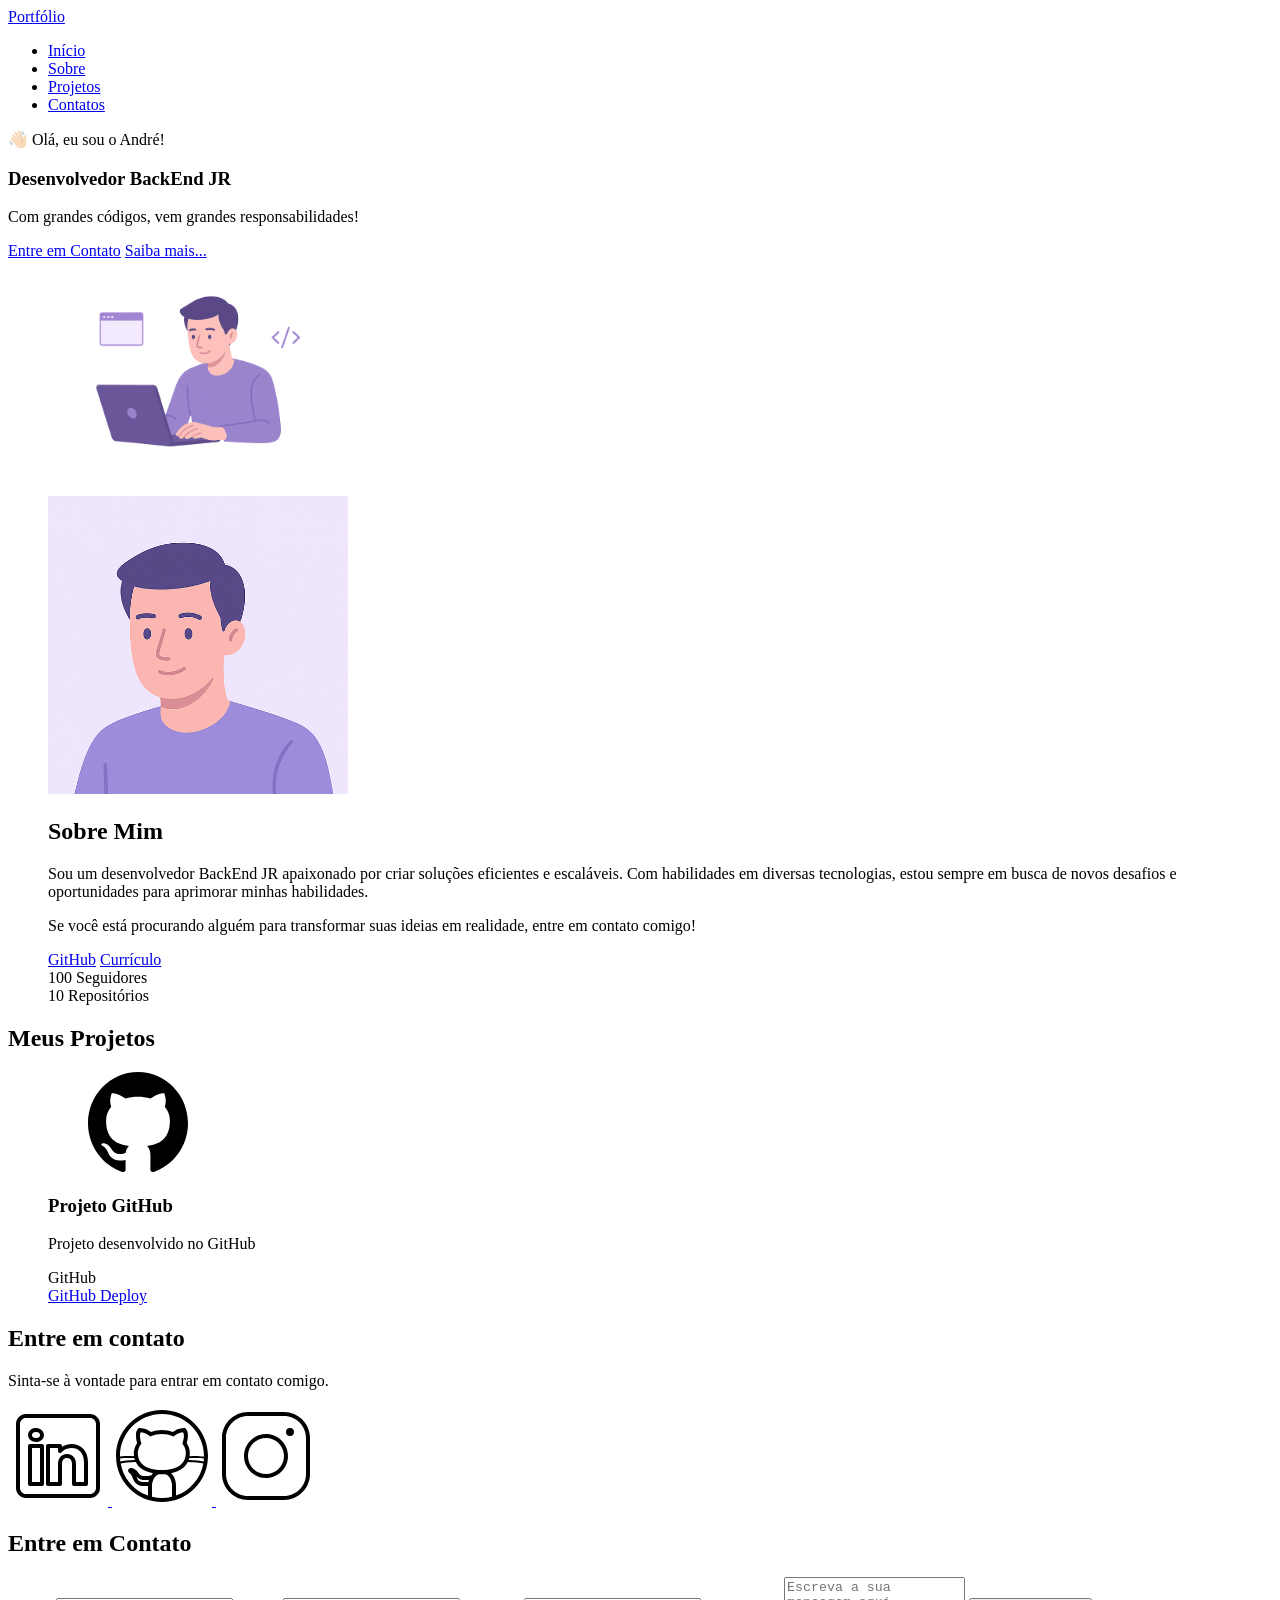
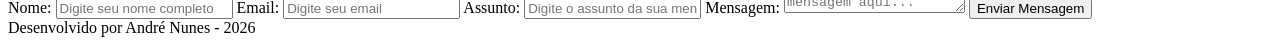
==== sucess.html @ fc2e1297 ":tada: Commit Inicial" ====
<!DOCTYPE html>
<html lang="pt-br">

<head>
    <meta charset="UTF-8">
    <meta name="viewport" content="width=device-width, initial-scale=1.0">

    <meta name="author" content="André Nunes">

    <meta name="description" content="Portfólio Pessoal do André Nunes, 
                    desenvolvedor BackEnd JR especializado em criar soluções 
                    eficientes e escaláveis. Conheça meus projetos e entre em contato.">

    <meta name="robots" content="index, follow">

    <link rel="icon" type="image/svg+xml" href="./assets/img/favicon.svg">

    <title>Portfólio do André</title>
</head>

<body>

    <!--- Cabeçalho da Página -->
    <header>
        <div class="menu-content">
            <!-- Título do cabeçalho -->
            <a href="index.html" id="titulo">Portfólio</a>

            <!-- Menu de Navegação -->
            <nav>
                <ul class="menu-list">
                    <li><a href="#hero">Início</a></li>
                    <li><a href="#about">Sobre</a></li>
                    <li><a href="#projects">Projetos</a></li>
                    <li><a href="#contact">Contatos</a></li>

                </ul>
            </nav>
        </div>
    </header>

    <!--- Conteúdo Principal da Página -->
    <main>

        <!-- Seção Hero -->
        <section id="hero" class="section-container hero-container">

            <!-- Boas Vindas-->
            <article>
                <span>👋🏻 Olá, eu sou o André!</span>
                <h1>Desenvolvedor BackEnd JR</h1>
                <p>Com grandes códigos, vem grandes responsabilidades!</p>

                <div class="buttons-container">
                    <a href="#contact" class="botao">Entre em Contato</a>
                    <a href="#about" class="botao-outline">Saiba mais...</a>
                </div>
            </article>

            <!-- Imagem da Seção Hero -->
            <figure class="hero-image">
                <img src="./assets/img/foto_dev_man.svg" width="300" alt="Foto do autor do site"
                    class="float-animation">
            </figure>

        </section>

        <!-- Seção Sobre Mim -->
        <section id="about" class="section-container about-container">

            <!-- Imagem da Seção Sobre Mim -->
            <figure class="about-image">
                <img src="./assets/img/avatar_dev_man.svg" width="300" alt="Foto - Perfil do autor do site">


                <!-- Conteúdo da Seção Sobre Mim -->
                <article class="about-content">
                    <h2>Sobre Mim</h2>
                    <p>Sou um desenvolvedor BackEnd JR apaixonado por criar soluções eficientes e escaláveis. Com
                        habilidades em diversas tecnologias, estou sempre em busca de novos desafios e oportunidades
                        para aprimorar minhas habilidades.</p>
                    <p>Se você está procurando alguém para transformar suas ideias em realidade, entre em contato
                        comigo!</p>

                    <!-- Links (GitHub + Currículo) e Dados do GitHub-->
                    <div class="about-buttons-data">

                        <!-- Links-->
                        <div class="buttons-container">
                            <a href="https://github.com/andrelsrn" target="_blank" class="botao">GitHub</a>
                            <a href="./Currículo Novo - André Nunes.pdf" target="_blank"
                                class="botao-outline">Currículo</a>
                        </div>

                        <!-- Dados do Repositório GitHub -->
                        <div class="data-container">
                            <!-- Número de Seguidores -->
                            <div class="data-item">
                                <span class="data-number">100</span>
                                <span class="data-label">Seguidores</span>

                            </div>
                            <!-- Número de Repositórios -->
                            <div class="data-item">
                                <span class="data-number">10</span>
                                <span class="data-label">Repositórios</span>
                            </div>
                        </div>
                    </div>
                </article>
            </figure>
        </section>

        <!-- Seção Projetos -->
        <section id="projects" class="section-container projects-container">

            <h2>Meus Projetos</h2>

            <!-- Swiper Container -->
            <div class="swiper projects-swiper">
                <div class="swiper-wrapper">

                    <figure class="swiper-slide">

                        <article class="project-card">

                            <!-- Ícone da Tecnologia padrão do projeto -->
                            <figure class="project-image">
                                <img src="./assets/icons/languages/github.svg" alt="Ícone do GitHub" width="100">
                            </figure>

                            <!-- Conteúdo do Projeto -->
                            <div class="project-content">

                                <h3>Projeto GitHub</h3>
                                <p>Projeto desenvolvido no GitHub</p>

                                <!-- Tags do Projeto -->
                                <div class="project-tags">
                                    <span class="tag">GitHub</span>
                                </div>

                                <!-- Links do Projeto -->
                                <div class="project-buttons">
                                    <a href="#" target="_blank" class="botao botao-sm">
                                        GitHub
                                    </a>
                                    <a href="#" target="_blank" class="botao-outline botao-sm">
                                        Deploy
                                    </a>
                                </div>

                            </div>

                        </article>

                </div>

            </div>

            <!-- Botões de Navegação -->
            <div class="swiper-button-next"></div>
            <div class="swiper-button-prev"></div>

            <!-- Paginação -->
            <div class="swiper-pagination"></div>

            </div>

        </section>

        <!-- Seção Contato -->
        <section id="contact" class="section-container contact-container">

            <!-- Redes Sociais-->
            <article class="contact-info">
                <h2>Entre em contato</h2>
                <p>Sinta-se à vontade para entrar em contato comigo.</p>

                <!-- Links das Redes Sociais -->
                <div class="social-container">

                    <a href="https://www.linkedin.com/in/andrel-srn/" target="_blank" class="social-icon"
                        aria-label="LinkedIn">
                        <img src="./assets/icons/social/linkedin.svg" alt="Link para o LinkedIn">
                    </a>
                    
                    <a href="https://github.com/andrelsrn" target="_blank" class="social-icon" aria-label="GitHub">
                        <img src="./assets/icons/social/github.svg" alt="Link para o GitHub">
                    </a>

                    <a href="https://instagram.com/andrelsrn" target="_blank" class="social-icon"
                        aria-label="Instagram">
                        <img src="./assets/icons/social/instagram.svg" alt="Link para o Instagram">
                    </a>
                </div>
            </article>

            <h2>Entre em Contato</h2>

            <!-- Formulário de Contato -->
            <form id="formulario">

                <label for="nome">Nome:</label>
                <input id="nome" name="nome" type="text" placeholder="Digite seu nome completo">
                <span id="erro-nome"></span>


                <label for="email">Email:</label>
                <input id="email" name="email" type="text" placeholder="Digite seu email">
                <span id="erro-email"></span>

                <label for="assunto">Assunto:</label>
                <input id="assunto" name="assunto" type="text" placeholder="Digite o assunto da sua mensagem">
                <span id="erro-assunto"></span>

                <label for="mensagem">Mensagem:</label>
                <textarea id="mensagem" name="mensagem" placeholder="Escreva a sua mensagem aqui..."></textarea>
                <span id="erro-mensagem"></span>

                <button class="botao" type="submit">Enviar Mensagem</button>

            </form>

        </section>


    </main>

    <!--- Rodapé da Página -->
    <footer>
        Desenvolvido por André Nunes - 2026
    </footer>


</body>

</html>
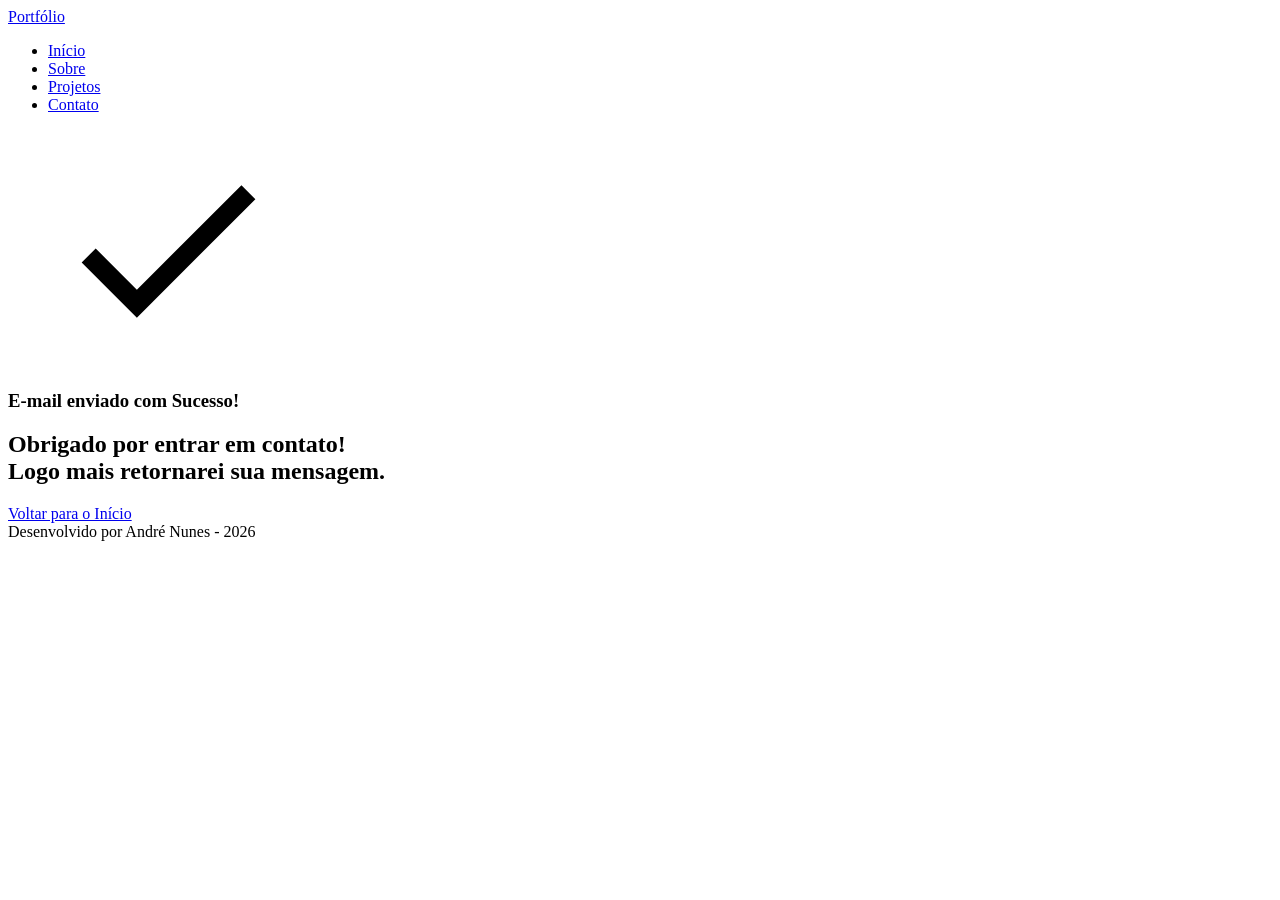
==== commit 9d137904: "feat: add JavaScript functionality for About section and project carousel - Implemented fetching and" ====
--- a/sucess.html
+++ b/sucess.html
@@ -2,237 +2,74 @@
 <html lang="pt-br">
 
 <head>
+
+    <!-- Fontes do Google -->
+    <link rel="preconnect" href="https://fonts.googleapis.com">
+    <link rel="preconnect" href="https://fonts.gstatic.com" crossorigin>
+
+    <!-- Fonte do Google - Poppins -->
+    <link href="https://fonts.googleapis.com/css2?family=Poppins&display=swap" rel="stylesheet">
+
     <meta charset="UTF-8">
     <meta name="viewport" content="width=device-width, initial-scale=1.0">
-
     <meta name="author" content="André Nunes">
-
     <meta name="description" content="Portfólio Pessoal do André Nunes, 
                     desenvolvedor BackEnd JR especializado em criar soluções 
-                    eficientes e escaláveis. Conheça meus projetos e entre em contato.">
-
+                    digitais eficientes. Conheça meus projetos e entre em contato.">
     <meta name="robots" content="index, follow">
 
     <link rel="icon" type="image/svg+xml" href="./assets/img/favicon.svg">
 
-    <title>Portfólio do André</title>
+    <!-- CSS principal da página -->
+    <link rel="stylesheet" href="./assets/css/styles.css">
+
+    <title>Portfólio da André</title>
 </head>
 
 <body>
 
-    <!--- Cabeçalho da Página -->
-    <header>
+    <!-- Cabeçalho da Página (header) -->
+    <header class="menu-container">
         <div class="menu-content">
-            <!-- Título do cabeçalho -->
             <a href="index.html" id="titulo">Portfólio</a>
 
-            <!-- Menu de Navegação -->
             <nav>
                 <ul class="menu-list">
-                    <li><a href="#hero">Início</a></li>
-                    <li><a href="#about">Sobre</a></li>
-                    <li><a href="#projects">Projetos</a></li>
-                    <li><a href="#contact">Contatos</a></li>
-
+                    <li><a href="index.html#hero">Início</a></li>
+                    <li><a href="index.html#about">Sobre</a></li>
+                    <li><a href="index.html#projects">Projetos</a></li>
+                    <li><a href="index.html#contact">Contato</a></li>
                 </ul>
             </nav>
         </div>
     </header>
 
-    <!--- Conteúdo Principal da Página -->
+    <!-- Seção Principal da Página (main) -->
     <main>
 
-        <!-- Seção Hero -->
-        <section id="hero" class="section-container hero-container">
+        <!-- Mensagem de Sucesso -->
+        <section class="success-container">
+            <article class="success-content">
 
-            <!-- Boas Vindas-->
-            <article>
-                <span>👋🏻 Olá, eu sou o André!</span>
-                <h1>Desenvolvedor BackEnd JR</h1>
-                <p>Com grandes códigos, vem grandes responsabilidades!</p>
+                <figure class="success-icon">
+                    <img src="./assets/img/success.svg" alt="Ilustração de sucesso" class="float-animation" width="20%">
+                </figure>
 
-                <div class="buttons-container">
-                    <a href="#contact" class="botao">Entre em Contato</a>
-                    <a href="#about" class="botao-outline">Saiba mais...</a>
-                </div>
+                <h1>E-mail enviado com Sucesso!</h1>
+                <h2>Obrigado por entrar em contato! <br> Logo mais retornarei sua mensagem.</h2>
+
+                <a class="botao" href="index.html">Voltar para o Início</a>
+
             </article>
-
-            <!-- Imagem da Seção Hero -->
-            <figure class="hero-image">
-                <img src="./assets/img/foto_dev_man.svg" width="300" alt="Foto do autor do site"
-                    class="float-animation">
-            </figure>
-
         </section>
-
-        <!-- Seção Sobre Mim -->
-        <section id="about" class="section-container about-container">
-
-            <!-- Imagem da Seção Sobre Mim -->
-            <figure class="about-image">
-                <img src="./assets/img/avatar_dev_man.svg" width="300" alt="Foto - Perfil do autor do site">
-
-
-                <!-- Conteúdo da Seção Sobre Mim -->
-                <article class="about-content">
-                    <h2>Sobre Mim</h2>
-                    <p>Sou um desenvolvedor BackEnd JR apaixonado por criar soluções eficientes e escaláveis. Com
-                        habilidades em diversas tecnologias, estou sempre em busca de novos desafios e oportunidades
-                        para aprimorar minhas habilidades.</p>
-                    <p>Se você está procurando alguém para transformar suas ideias em realidade, entre em contato
-                        comigo!</p>
-
-                    <!-- Links (GitHub + Currículo) e Dados do GitHub-->
-                    <div class="about-buttons-data">
-
-                        <!-- Links-->
-                        <div class="buttons-container">
-                            <a href="https://github.com/andrelsrn" target="_blank" class="botao">GitHub</a>
-                            <a href="./Currículo Novo - André Nunes.pdf" target="_blank"
-                                class="botao-outline">Currículo</a>
-                        </div>
-
-                        <!-- Dados do Repositório GitHub -->
-                        <div class="data-container">
-                            <!-- Número de Seguidores -->
-                            <div class="data-item">
-                                <span class="data-number">100</span>
-                                <span class="data-label">Seguidores</span>
-
-                            </div>
-                            <!-- Número de Repositórios -->
-                            <div class="data-item">
-                                <span class="data-number">10</span>
-                                <span class="data-label">Repositórios</span>
-                            </div>
-                        </div>
-                    </div>
-                </article>
-            </figure>
-        </section>
-
-        <!-- Seção Projetos -->
-        <section id="projects" class="section-container projects-container">
-
-            <h2>Meus Projetos</h2>
-
-            <!-- Swiper Container -->
-            <div class="swiper projects-swiper">
-                <div class="swiper-wrapper">
-
-                    <figure class="swiper-slide">
-
-                        <article class="project-card">
-
-                            <!-- Ícone da Tecnologia padrão do projeto -->
-                            <figure class="project-image">
-                                <img src="./assets/icons/languages/github.svg" alt="Ícone do GitHub" width="100">
-                            </figure>
-
-                            <!-- Conteúdo do Projeto -->
-                            <div class="project-content">
-
-                                <h3>Projeto GitHub</h3>
-                                <p>Projeto desenvolvido no GitHub</p>
-
-                                <!-- Tags do Projeto -->
-                                <div class="project-tags">
-                                    <span class="tag">GitHub</span>
-                                </div>
-
-                                <!-- Links do Projeto -->
-                                <div class="project-buttons">
-                                    <a href="#" target="_blank" class="botao botao-sm">
-                                        GitHub
-                                    </a>
-                                    <a href="#" target="_blank" class="botao-outline botao-sm">
-                                        Deploy
-                                    </a>
-                                </div>
-
-                            </div>
-
-                        </article>
-
-                </div>
-
-            </div>
-
-            <!-- Botões de Navegação -->
-            <div class="swiper-button-next"></div>
-            <div class="swiper-button-prev"></div>
-
-            <!-- Paginação -->
-            <div class="swiper-pagination"></div>
-
-            </div>
-
-        </section>
-
-        <!-- Seção Contato -->
-        <section id="contact" class="section-container contact-container">
-
-            <!-- Redes Sociais-->
-            <article class="contact-info">
-                <h2>Entre em contato</h2>
-                <p>Sinta-se à vontade para entrar em contato comigo.</p>
-
-                <!-- Links das Redes Sociais -->
-                <div class="social-container">
-
-                    <a href="https://www.linkedin.com/in/andrel-srn/" target="_blank" class="social-icon"
-                        aria-label="LinkedIn">
-                        <img src="./assets/icons/social/linkedin.svg" alt="Link para o LinkedIn">
-                    </a>
-                    
-                    <a href="https://github.com/andrelsrn" target="_blank" class="social-icon" aria-label="GitHub">
-                        <img src="./assets/icons/social/github.svg" alt="Link para o GitHub">
-                    </a>
-
-                    <a href="https://instagram.com/andrelsrn" target="_blank" class="social-icon"
-                        aria-label="Instagram">
-                        <img src="./assets/icons/social/instagram.svg" alt="Link para o Instagram">
-                    </a>
-                </div>
-            </article>
-
-            <h2>Entre em Contato</h2>
-
-            <!-- Formulário de Contato -->
-            <form id="formulario">
-
-                <label for="nome">Nome:</label>
-                <input id="nome" name="nome" type="text" placeholder="Digite seu nome completo">
-                <span id="erro-nome"></span>
-
-
-                <label for="email">Email:</label>
-                <input id="email" name="email" type="text" placeholder="Digite seu email">
-                <span id="erro-email"></span>
-
-                <label for="assunto">Assunto:</label>
-                <input id="assunto" name="assunto" type="text" placeholder="Digite o assunto da sua mensagem">
-                <span id="erro-assunto"></span>
-
-                <label for="mensagem">Mensagem:</label>
-                <textarea id="mensagem" name="mensagem" placeholder="Escreva a sua mensagem aqui..."></textarea>
-                <span id="erro-mensagem"></span>
-
-                <button class="botao" type="submit">Enviar Mensagem</button>
-
-            </form>
-
-        </section>
-
 
     </main>
 
-    <!--- Rodapé da Página -->
+    <!-- Rodapé da Página (footer) -->
     <footer>
         Desenvolvido por André Nunes - 2026
     </footer>
 
-
 </body>
 
 </html>
